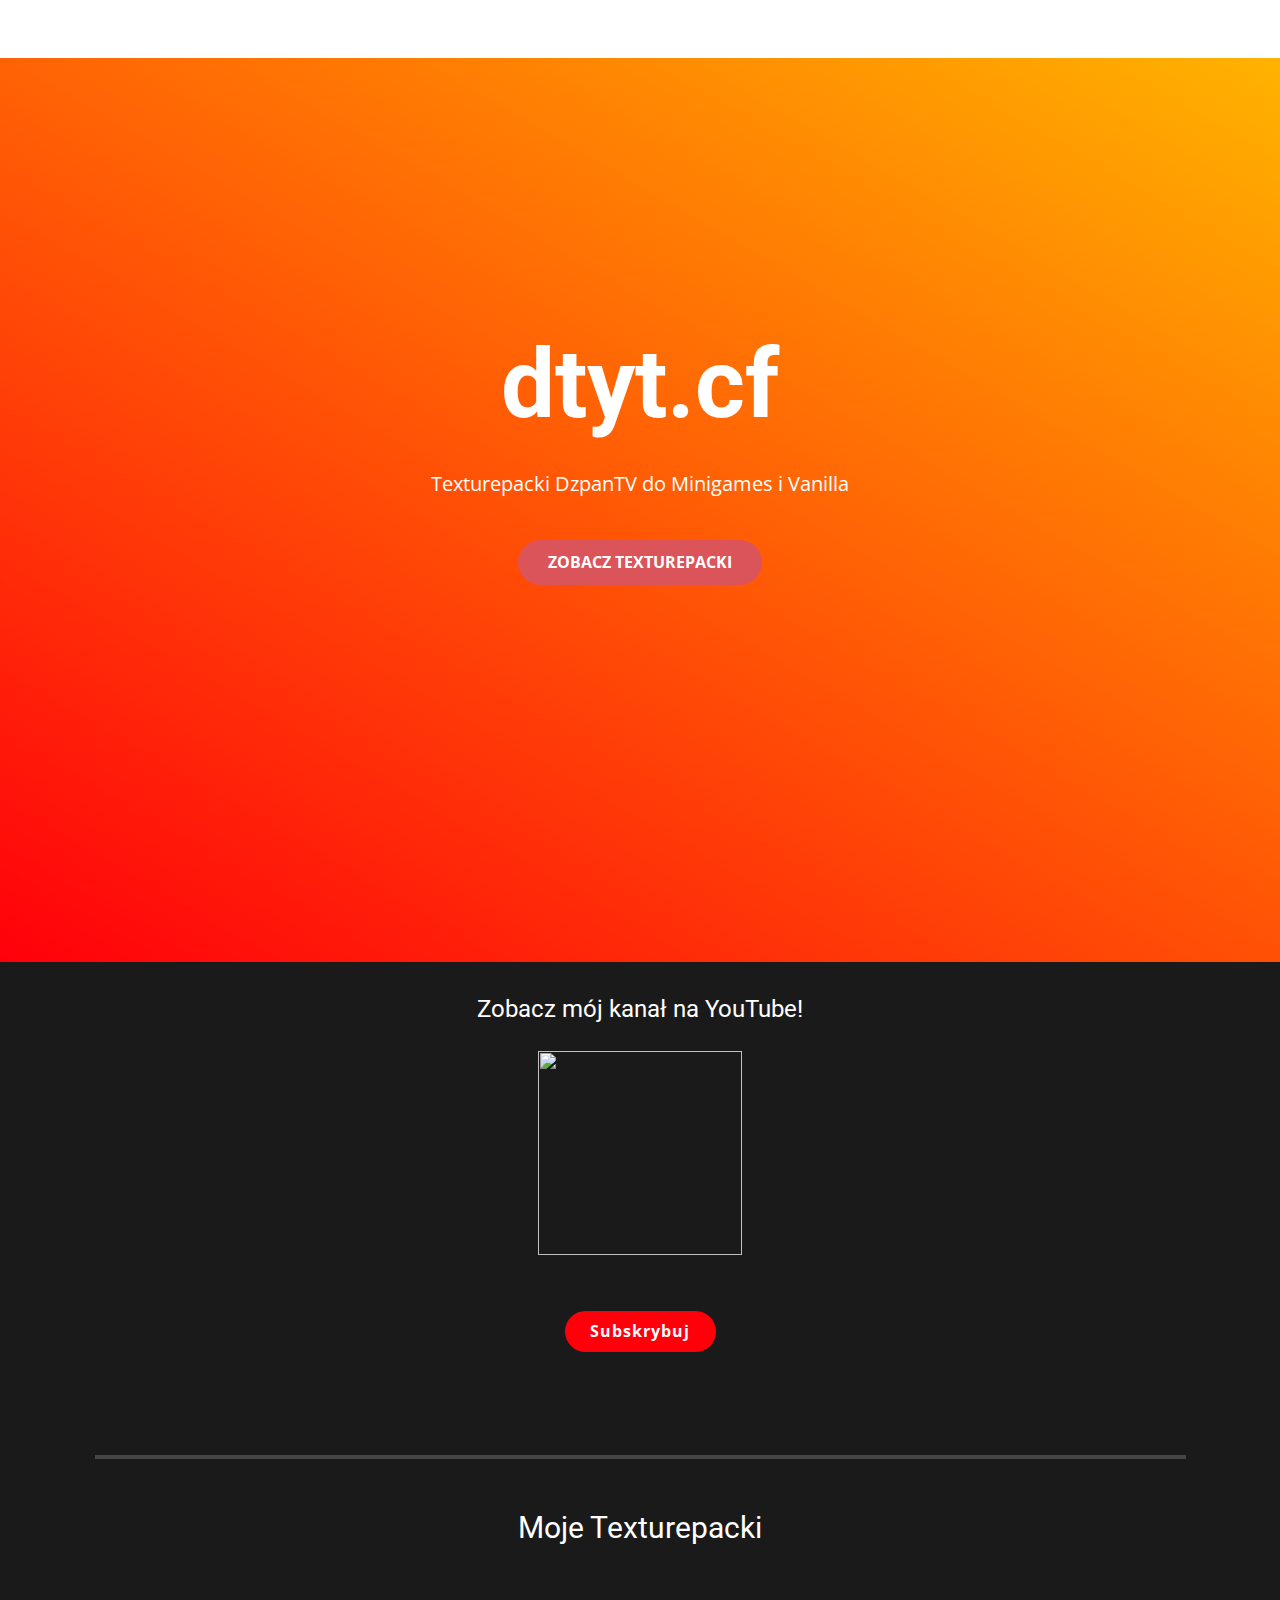
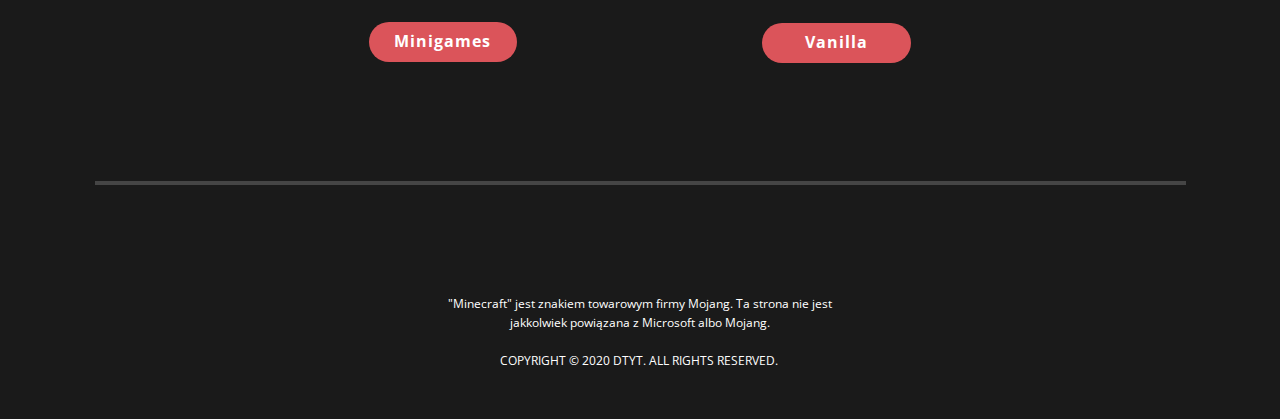
==== index.html @ e077ae8c "- added site" ====
<!DOCTYPE html>
<html style="font-size: 16px;">
  <head>
    <meta name="viewport" content="width=device-width, initial-scale=1.0">
    <meta charset="utf-8">
    <meta name="keywords" content="dtyt.cf, DzpanTV, dzpantv, dzpan, dzpan txt, dzpan texturepack, dzpantv txt, dzpantv texturepack, dtyt, dtyt. cf">
    <meta name="description" content="Strona główna dtyt.cf">
    <meta name="page_type" content="np-template-header-footer-from-plugin">
    <title>dtyt.cf | Dom</title>
    <link rel="stylesheet" href="nicepage.css" media="screen">
<link rel="stylesheet" href="Home.css" media="screen">
    <script class="u-script" type="text/javascript" src="jquery.js" defer=""></script>
    <script class="u-script" type="text/javascript" src="nicepage.js" defer=""></script>
    <meta name="generator" content="Nicepage 2.27.3, nicepage.com">
    <link id="u-theme-google-font" rel="stylesheet" href="https://fonts.googleapis.com/css?family=Roboto:100,100i,300,300i,400,400i,500,500i,700,700i,900,900i|Open+Sans:300,300i,400,400i,600,600i,700,700i,800,800i">
    
    
    
    
    
    <script type="application/ld+json">{
		"@context": "http://schema.org",
		"@type": "Organization",
		"name": "",
		"url": "index.html"
}</script>
    <meta property="og:title" content="dtyt.cf | Dom">
    <meta property="og:type" content="website">
    <meta property="og:description" content="Strona główna dtyt.cf">
    <meta name="theme-color" content="#478ac9">
    <link rel="canonical" href="index.html">
    <meta property="og:url" content="index.html">
  </head>
  <body data-home-page="Home.html" data-home-page-title="Home" class="u-body"><header class="u-align-left u-clearfix u-header u-header" id="sec-fd74"><div class="u-clearfix u-sheet u-sheet-1"></div></header>
    <section class="skrollable skrollable-between u-align-center u-clearfix u-gradient u-section-1" id="sec-db63">
      <div class="u-clearfix u-sheet u-sheet-1">
        <h1 class="u-text u-text-body-alt-color u-text-default u-title u-text-1"><b style="">dtyt.cf</b>
        </h1>
        <p class="u-large-text u-text u-text-body-alt-color u-text-default u-text-variant u-text-2">Texturepacki DzpanTV do Minigames i Vanilla</p>
        <a href="#carousel_56e9" class="u-btn u-btn-round u-button-style u-palette-2-base u-radius-50 u-btn-1">ZOBACZ TEXTUREPACKI</a>
      </div>
    </section>
    <section class="u-clearfix u-grey-90 u-section-2" id="sec-a4a0">
      <div class="u-clearfix u-sheet u-valign-middle-sm u-sheet-1">
        <h4 class="u-text u-text-default u-text-1">Zobacz mój kanał na YouTube!</h4>
        <img src="images/unnamed.png" alt="" class="u-image u-image-default u-image-1" data-image-width="600" data-image-height="599">
        <a href="https://www.youtube.com/channel/UChfkOrffkuDKj3ZIbyYnAsw?sub_confirmation=1" class="u-btn u-btn-round u-button-style u-custom-color-3 u-radius-50 u-btn-1" target="_blank">Subskrybuj</a>
        <div class="u-border-4 u-border-grey-dark-1 u-expanded-width-md u-expanded-width-sm u-expanded-width-xs u-line u-line-horizontal u-line-1"></div>
      </div>
    </section>
    <section class="u-clearfix u-grey-90 u-section-3" id="carousel_56e9">
      <div class="u-clearfix u-sheet u-sheet-1">
        <h3 class="u-align-center u-text u-text-1">Moje Texturepacki</h3>
        <a href="Minigames.html" class="u-btn u-btn-round u-button-style u-palette-2-base u-radius-50 u-btn-1">Minigames</a>
        <a href="Vanilla.html" class="u-btn u-btn-round u-button-style u-palette-2-base u-radius-50 u-btn-2">Vanilla</a>
        <div class="u-border-4 u-border-grey-dark-1 u-expanded-width-md u-expanded-width-sm u-expanded-width-xs u-line u-line-horizontal u-line-1"></div>
      </div>
    </section>
    
    
    
    <footer class="u-align-center u-clearfix u-footer u-grey-90 u-footer" id="sec-6d2a"><div class="u-clearfix u-sheet u-sheet-1">
        <p class="u-small-text u-text u-text-variant u-text-1">"Minecraft" jest znakiem towarowym firmy Mojang. Ta strona nie jest jakkolwiek powiązana z Microsoft albo Mojang.<br>
          <br>COPYRIGHT © 2020 DTYT. ALL RIGHTS RESERVED.&nbsp;
        </p>
      </div></footer>
  </body>
</html>
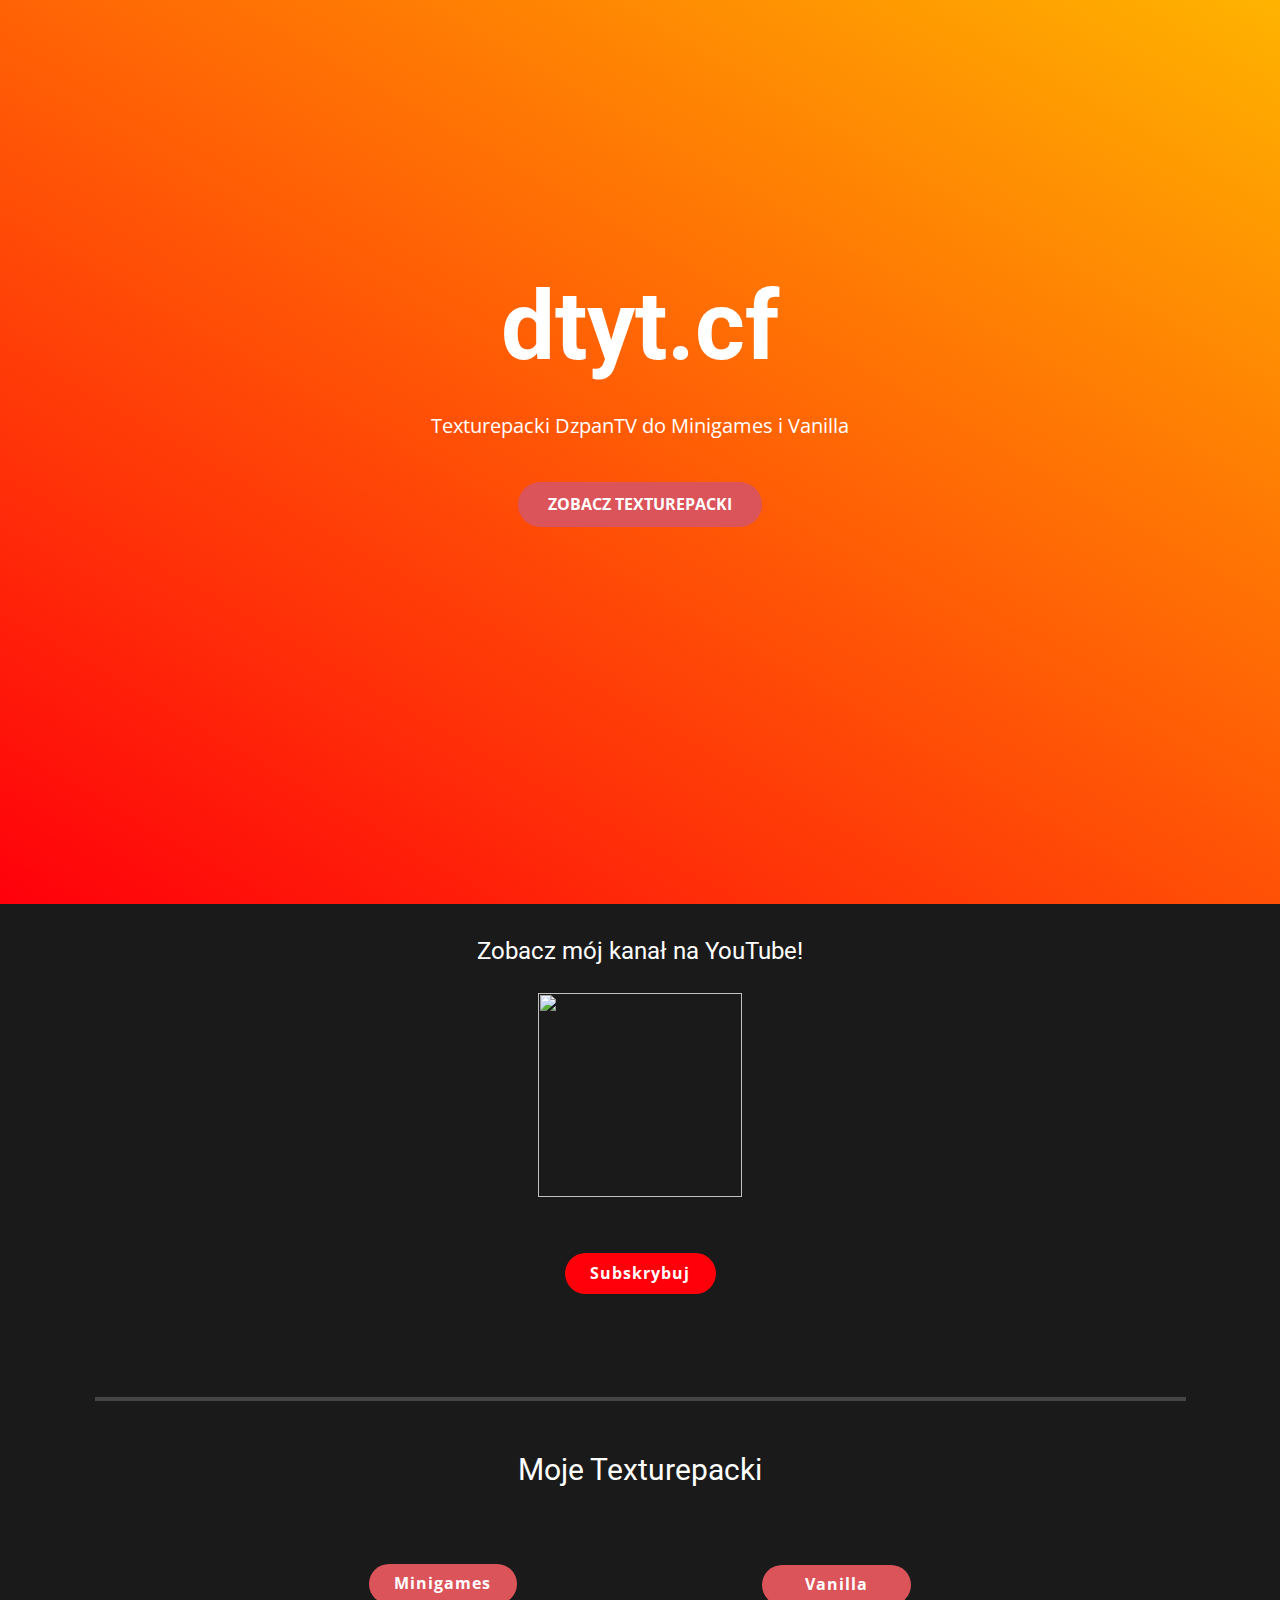
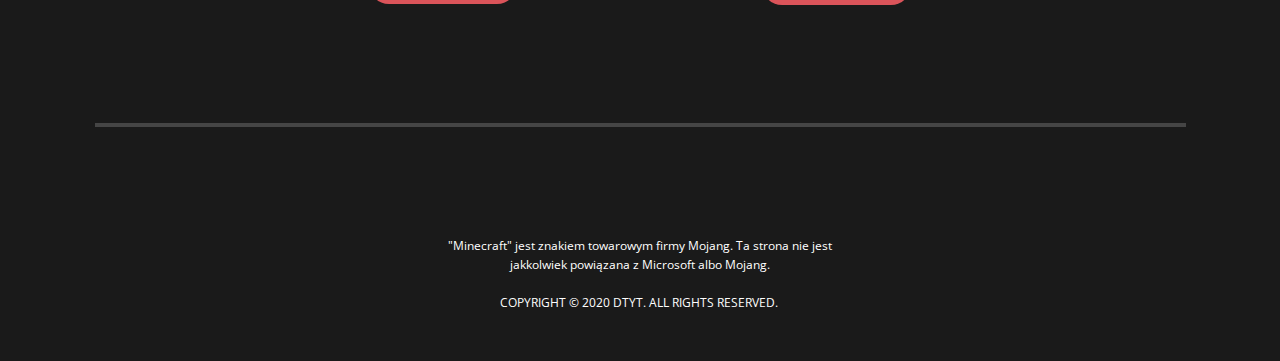
==== commit 23481afd: "Update index.html" ====
--- a/index.html
+++ b/index.html
@@ -31,7 +31,7 @@
     <link rel="canonical" href="index.html">
     <meta property="og:url" content="index.html">
   </head>
-  <body data-home-page="Home.html" data-home-page-title="Home" class="u-body"><header class="u-align-left u-clearfix u-header u-header" id="sec-fd74"><div class="u-clearfix u-sheet u-sheet-1"></div></header>
+  <body data-home-page="Home.html" data-home-page-title="Home" class="u-body">
     <section class="skrollable skrollable-between u-align-center u-clearfix u-gradient u-section-1" id="sec-db63">
       <div class="u-clearfix u-sheet u-sheet-1">
         <h1 class="u-text u-text-body-alt-color u-text-default u-title u-text-1"><b style="">dtyt.cf</b>
@@ -65,4 +65,4 @@
         </p>
       </div></footer>
   </body>
-</html>+</html>
